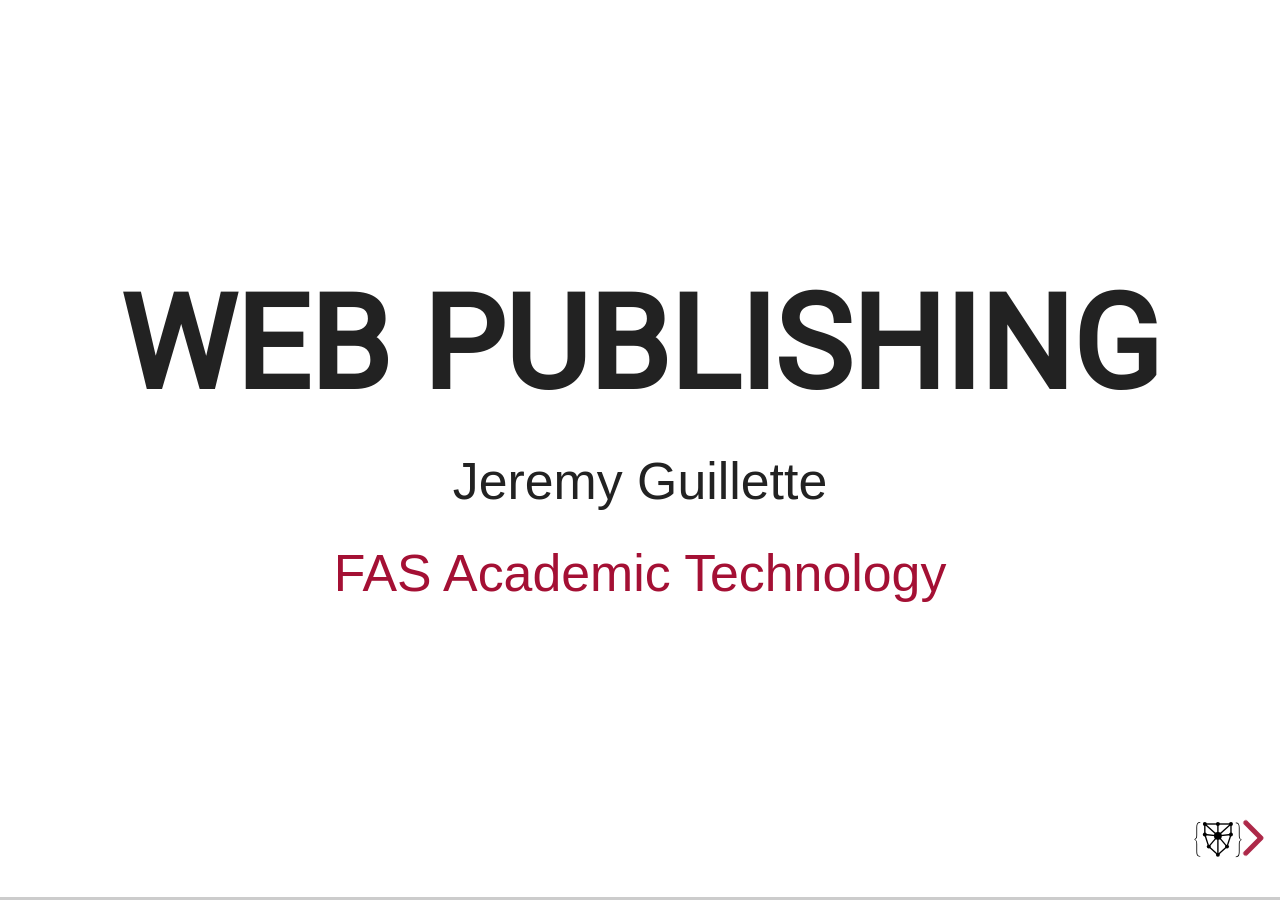
==== index.html @ 9199597d "initial commit" ====
<!doctype html>
<html lang="en">

<head>
	<meta charset="utf-8">

	<title>Unabridged: Web Publishing lightning talk</title>

	<meta name="description" content="A framework for easily creating beautiful presentations using HTML">
	<meta name="author" content="Hakim El Hattab">

	<meta name="apple-mobile-web-app-capable" content="yes">
	<meta name="apple-mobile-web-app-status-bar-style" content="black-translucent">

	<meta name="viewport" content="width=device-width, initial-scale=1.0, maximum-scale=1.0, user-scalable=no">

	<link rel="stylesheet" href="css/reveal.min.css">
	<link rel="stylesheet" href="css/theme/dssg.css" id="theme">
	<link rel="stylesheet" href="plugin/accessibility/helper.css">
	<link rel="stylesheet" href="css/fontawesome/fontawesome.css">
	<link rel="stylesheet" href="css/fontawesome/light.css">

	<!-- Theme used for syntax highlighting of code -->
	<link rel="stylesheet" href="lib/css/zenburn.css">

	<link rel="icon" href="favicon.ico">

	<!-- Printing and PDF exports -->
	<script>
		var link = document.createElement('link');
		link.rel = 'stylesheet';
		link.type = 'text/css';
		link.href = window.location.search.match(/print-pdf/gi) ? 'css/print/pdf.css' : 'css/print/paper.css';
		document.getElementsByTagName('head')[0].appendChild(link);
	</script>

	<!--[if lt IE 9]>
		<script src="lib/js/html5shiv.js"></script>
		<![endif]-->
</head>

<body>

	<div class="reveal">

		<!-- Any section element inside of this container is displayed as a slide -->
		<div class="slides">
			<section>
				<h1>Web Publishing</h1>
				<p>Jeremy Guillette</p>
				<p><a href="https://atg.fas.harvard.edu/">FAS Academic Technology</a></p>
			</section>
			<section>
				<h2>What I'm going to talk about:</h2>
				<ol>
					<li>Considerations</li>
					<li>Options</li>
				</ol>
			</section>
			<section>
				<section>
					<h2>Considerations</h2>
				</section>
				<section>
					<h3>Why does your site exist?</h3>
					<aside class="notes">
						<p>This is the main thing to keep in mind when making a site: the purpose of its existence. Don't make a site just because you feel like you should, make a site because it's the best way to accomplish a goal that you have. That goal will also inform what requirements you have for a platform, since it doesn't matter how nice a platform's text editor is if you need to host an interactive map. You might also tolerate a longer update process for a site you update once a year, but not for one you need to keep current on a weekly basis.</p>
					</aside>
				</section>
				<section>
					<h3>Non-negotiables</h3>
					<ul>
						<li>It needs to be accessible. (talk to <a href="https://accessibility.huit.harvard.edu/">DAS</a>)</li>
						<li>Sites require ongoing maintenance.</li>
					</ul>
					<aside class="notes">
						<p>Two things that aren't negotiable about any site: accessibility and maintenance. Neurodiverse people and people with different kinds of physical ability exist in the world and will be part of the audience for any site, so you want to make sure that your site isn't built to exclude them. If you're making a site and want advice on making it more accessible, talk to Digital Accessibility Services. They're great.Also, sites require ongoing maintenance. For Harvard platforms, that's done within HUIT and you don't have to pay for it as a Harvard affiliate. If you're going outside of Harvard, you'll need to provide money and/or labor to maintain your site.</p>
					</aside>
				</section>
			</section>
			<section>
				<section>
					<h2>Options</h2>
					<aside class="notes">So, let's take a look at some Harvard-supported options for getting stuff online.</aside>
				</section>
				<section>
					<h3><a href="https://openscholar.harvard.edu/">Open Scholar</a></h3>
					<ul>
						<li>Based in Drupal</li>
						<li>Supported by Harvard Web Publishing</li>
						<li>Robust SEO and accessibility testing</li>
						<li>Built with academics in mind</li>
						<li>Some support and customization is fee for service</li>
					</ul>
					<aside class="notes">
						<p>Most of the department sites you'll see in the FAS run on OpenScholar. It's the main platform for scholarly portfolios, departments, and projects at Harvard. It's supported by Harvard Web Publishing (or HWP), who've tested for accessibility and make sure pages show up in search results. It can be great for portfolios and projects, but editing can be clunky and feel limiting, and some support and customization through HWP is fee for service.</p>
					</aside>
				</section>
				<section>
					<h3><a href="https://huit.harvard.edu/campuspress-harvard">Campus Press</a></h3>
					<ul>
						<li>Based in WordPress</li>
						<li>New offering from Harvard Web Publishing</li>
						<li>Robust accessibility testing</li>
						<li>More familiar interface / environment</li>
						<li>Limited/vetted set of plugins & themes</li>
					</ul>
					<aside class="notes">
						<p>Campus Press is a new offering from Harvard Web Publishing, and it's a WordPress-based platform. The WordPress interface is likely to be at least a little familiar, as WordPress powers something like a third of the web. It gets the same kind of accessibility testing for supported themes as Open Scholar, but in a different environment. Campus Press only makes a certain vetted subset of themes and plugins available, so you won't have as many options as you would with self-hosted WordPress, but you'll know that the options you have are accessible and secure.</p>
					</aside>
				</section>
				<section>
					<h3><a href="https://atg.fas.harvard.edu/omeka">Omeka</a> (Classic)</h3>
					<ul>
						<li>Supported by FAS Academic Technology</li>
						<li>Harvard theme is tested for accessibility</li>
						<li>Libraries / Archives / Museums tool</li>
						<li>Metadata-focused</li>
						<li>Support for IIIF images</li>
						<li>Unique plugins like Neatline</li>
					</ul>
					<aside class="notes">
						<p>Omeka is a platform that we in FAS Academic Technology provide. It's mostly used in libraries, archives, and museums, since it's very much focused on collections of stuff and the metadata that describe that stuff. It also has support for IIIF, which is a standard for displaying images online used by many libraries, archives and musuems, including Harvard's, so you have tools available in Omeka for working with those images in more robust ways, like gathering them into workspaces and annotating them. Omeka also has some plugins that we support that provide unique functionality, like the Neatline plugin for annotating maps.</p>
					</aside>
				</section>
				<section>
					<h3><a href="https://atg.fas.harvard.edu/scalar">Scalar</a></h3>
					<ul>
						<li>Supported by FAS Academic Technology</li>
						<li>Accessibility improvements are ongoing</li>
						<li>Built for scholarly monographs</li>
						<li>Good for using multimedia, nonlinear narratives</li>
						<li>Use connections between pages to create widgets</li>
						<li>Can easily get a class roster imported</li>
					</ul>
					<aside class="notes">
						<p>Scalar is another platform that we support in FAS Academic Technology. Scalar is focused more on monograph-style scholarly works, but with an emphasis on multimedia and nonlinearity. You can make a site that makes effective use of images and videos with Scalar, and provide an organization that encourages wandering and exploration over a straight linear path (although linearity is also an option). You can also use the different connections between parts of your website to represent connected pages on maps, timelines, or other visualizations. It's often used in classes for non-traditional and collaborative writing assignments, so we have tools to help import class rosters.</p>
					</aside>
				</section>
			</section>
			<section>
				<h2>Summary of options at Harvard</h2>
				<ul>
					<li><a href="https://openscholar.harvard.edu/">Open Scholar</a></li>
					<li><a href="https://huit.harvard.edu/campuspress-harvard">Campus Press</a></li>
					<li><a href="https://atg.fas.harvard.edu/omeka">Omeka</a></li>
					<li><a href="https://atg.fas.harvard.edu/scalar">Scalar</a></li>
				</ul>
			</section>
		</div>

	</div>

	<script src="js/reveal.js"></script>
	<script src="plugin/zoom/zoom.js"></script>
	<script src="plugin/notes/notes.js"></script>
	<script src="plugin/search/search.js"></script>
	<script src="plugin/markdown/markdown.js"></script>
	<script src="plugin/highlight/highlight.js"></script>
	<script src="plugin/accessibility/helper.js"></script>

	<script>
		// More info https://github.com/hakimel/reveal.js#configuration
		Reveal.initialize({
			controls: true,
			progress: true,
			history: true,
			center: true,

			transition: 'slide', // none/fade/slide/convex/concave/zoom

			plugins: [ RevealZoom, RevealNotes, RevealSearch, RevealMarkdown, RevealHighlight ]
		});
	</script>

</body>

</html>
---- css/theme/dssg.css ----
/**
 * White theme for reveal.js. This is the opposite of the 'black' theme.
 *
 * By Hakim El Hattab, http://hakim.se
 */
 @font-face {
  font-family: 'Roboto';
  font-style: normal;
  font-weight: 400;
  src: url(../font/Roboto-Regular.ttf) format('truetype');
}
section.has-dark-background, section.has-dark-background h1, section.has-dark-background h2, section.has-dark-background h3, section.has-dark-background h4, section.has-dark-background h5, section.has-dark-background h6 {
  color: #fff; 
}

.reveal:not(.has-vertical-slides) .controls::after {
  content: url(net-with-braces.svg);
  width: 3.6em;
  display: block;
  position: absolute;
  right: 3em;
  bottom: 1.6em; 
}

.reveal:not(.has-horizontal-slides) .controls:after {
  content: url(net-with-braces.svg);
  width: 4em;
  display: block;
  position: absolute;
  right: 1.2em;
  bottom: 2.7em; 
}

.reveal.has-vertical-slides.has-horizontal-slides .controls::after,
.reveal:not(.has-vertical-slides):not(.has-horizontal-slides) .controls::after {
  content: url(net-with-braces.svg);
  width: 5em;
  display: block;
  position: absolute;
  right: 2.5em;
  bottom: 2.5em; 
}

/*********************************************
 * GLOBAL STYLES
 *********************************************/
body {
  background: #fff;
  background-color: #fff; }

.reveal {
  font-family: "Helvetica Neue", Helvetica, Arial, sans-serif;
  font-size: 42px;
  font-weight: normal;
  color: #222; }

::selection {
  color: #fff;
  background: #ed476f;
  text-shadow: none; }

::-moz-selection {
  color: #fff;
  background: #ed476f;
  text-shadow: none; }

.reveal .slides > section,
.reveal .slides > section > section {
  line-height: 1.3;
  font-weight: inherit; }

/*********************************************
 * HEADERS
 *********************************************/
.reveal h1,
.reveal h2,
.reveal h3,
.reveal h4,
.reveal h5,
.reveal h6 {
  margin: 0 0 20px 0;
  color: #222;
  font-family: "Roboto", Helvetica, sans-serif;
  font-weight: 600;
  line-height: 1.2;
  letter-spacing: normal;
  text-transform: uppercase;
  text-shadow: none;
  word-wrap: break-word; }

.reveal h1 {
  font-size: 2.5em; }

.reveal h2 {
  font-size: 1.6em; }

.reveal h3 {
  font-size: 1.3em; }

.reveal h4 {
  font-size: 1em; }

.reveal h1 {
  text-shadow: none; }

/*********************************************
 * OTHER
 *********************************************/
.reveal p {
  margin: 20px 0;
  line-height: 1.3; }

/* Ensure certain elements are never larger than the slide itself */
.reveal img,
.reveal video,
.reveal iframe {
  max-width: 95%;
  max-height: 95%; }

.reveal strong,
.reveal b {
  font-weight: bold; }

.reveal em {
  font-style: italic; }

.reveal ol,
.reveal dl,
.reveal ul {
  display: inline-block;
  text-align: left;
  margin: 0 0 0 1em; }

.reveal ol {
  list-style-type: decimal; }

.reveal ul {
  list-style-type: disc; }

.reveal ul ul {
  list-style-type: square; }

.reveal ul ul ul {
  list-style-type: circle; }

.reveal ul ul,
.reveal ul ol,
.reveal ol ol,
.reveal ol ul {
  display: block;
  margin-left: 40px; }

.reveal dt {
  font-weight: bold; }

.reveal dd {
  margin-left: 40px; }

.reveal blockquote {
  display: block;
  position: relative;
  width: 70%;
  margin: 20px auto;
  padding: 5px;
  font-style: italic;
  background: rgba(255, 255, 255, 0.05);
  box-shadow: 0px 0px 2px rgba(0, 0, 0, 0.2); }

.reveal blockquote p:first-child,
.reveal blockquote p:last-child {
  display: inline-block; }

.reveal q {
  font-style: italic; }

.reveal pre {
  display: block;
  position: relative;
  width: 90%;
  margin: 20px auto;
  text-align: left;
  font-size: 0.55em;
  font-family: monospace;
  line-height: 1.2em;
  word-wrap: break-word;
  box-shadow: 0px 0px 6px rgba(0, 0, 0, 0.3); }

.reveal code {
  font-family: monospace;
  text-transform: none; }

.reveal pre code {
  display: block;
  padding: 5px;
  overflow: auto;
  max-height: 400px;
  word-wrap: normal; }

.reveal table {
  margin: auto;
  border-collapse: collapse;
  border-spacing: 0; }

.reveal table th {
  font-weight: bold; }

.reveal table th,
.reveal table td {
  text-align: left;
  padding: 0.2em 0.5em 0.2em 0.5em;
  border-bottom: 1px solid; }

.reveal table th[align="center"],
.reveal table td[align="center"] {
  text-align: center; }

.reveal table th[align="right"],
.reveal table td[align="right"] {
  text-align: right; }

.reveal table tbody tr:last-child th,
.reveal table tbody tr:last-child td {
  border-bottom: none; }

.reveal sup {
  vertical-align: super; }

.reveal sub {
  vertical-align: sub; }

.reveal small {
  display: inline-block;
  font-size: 0.6em;
  line-height: 1.2em;
  vertical-align: top; }

.reveal small * {
  vertical-align: top; }

/*********************************************
 * LINKS
 *********************************************/
.reveal a {
  color: #a41034;
  text-decoration: none;
  -webkit-transition: color .15s ease;
  -moz-transition: color .15s ease;
  transition: color .15s ease; }

.reveal a:hover {
  color: #e8184b;
  text-shadow: none;
  border: none; }

.reveal .roll span:after {
  color: #fff;
  background: #5e091e; }

/*********************************************
 * IMAGES
 *********************************************/
.reveal section img {
  margin: 15px 0px;
  background: rgba(255, 255, 255, 0.12);
  border: 4px solid #222;
  box-shadow: 0 0 10px rgba(0, 0, 0, 0.15); }

.reveal section img.plain {
  border: 0;
  box-shadow: none; }

.reveal a img {
  -webkit-transition: all .15s linear;
  -moz-transition: all .15s linear;
  transition: all .15s linear; }

.reveal a:hover img {
  background: rgba(255, 255, 255, 0.2);
  border-color: #a41034;
  box-shadow: 0 0 20px rgba(0, 0, 0, 0.55); }

/*********************************************
 * NAVIGATION CONTROLS
 *********************************************/
.reveal .controls {
  color: #a41034; }

/*********************************************
 * PROGRESS BAR
 *********************************************/
.reveal .progress {
  background: rgba(0, 0, 0, 0.2);
  color: #a41034; }

.reveal .progress span {
  -webkit-transition: width 800ms cubic-bezier(0.26, 0.86, 0.44, 0.985);
  -moz-transition: width 800ms cubic-bezier(0.26, 0.86, 0.44, 0.985);
  transition: width 800ms cubic-bezier(0.26, 0.86, 0.44, 0.985); }

.reveal {
  font-weight: 300; }
---- plugin/accessibility/helper.css ----
/* Include in your HTML file along with accessibility-helper.js
  or copy contents to your theme css */

/*********************************************
 * AccessibilityHelper Plugin
 *
 * MIT licensed
 *
 * 2014 Marcy Sutton, http://marcysutton.com
 *********************************************/
.reveal .slides>section>.accessibilityWrapper,
.reveal .slides>section>section>.accessibilityWrapper {
  display: none;
  visibility: hidden;
}

.reveal .slides section.present > .accessibilityWrapper {
  display: block;
  visibility: visible;
  outline: none;
}
.reveal .slides.staticPage > section {
  display: block !important;
}
.reveal #global-skip-link {
  display: block;
  font-size: 0.6em;
  left: -50000px;
  padding: 5px 10px;
  position: fixed;
  white-space: nowrap;
}
.reveal ul#table-of-contents {
  display: block;
  list-style: none;
  margin: 0;
  padding: 0;
  position: fixed;
}
.reveal ul#table-of-contents li {
  margin: 0;
  padding: 0;
}
.reveal ul#table-of-contents li a {
  display: block;
  font-size: 0.6em;
  left: -50000px;
  padding: 5px 10px;
  position: absolute;
  white-space: nowrap;
}
---- css/fontawesome/light.css ----
/*!
 * Font Awesome Pro 5.2.0 by @fontawesome - https://fontawesome.com
 * License - https://fontawesome.com/license (Commercial License)
 */
@font-face {
  font-family: 'Font Awesome 5 Pro';
  font-style: normal;
  font-weight: 300;
  src: url("fa-light-300.eot");
  src: url("fa-light-300.eot?#iefix") format("embedded-opentype"), url("fa-light-300.woff2") format("woff2"), url("fa-light-300.woff") format("woff"), url("fa-light-300.ttf") format("truetype"), url("fa-light-300.svg#fontawesome") format("svg"); }

.fal {
  font-family: 'Font Awesome 5 Pro';
  font-weight: 300; }
---- lib/css/zenburn.css ----
/*

Zenburn style from voldmar.ru (c) Vladimir Epifanov <voldmar@voldmar.ru>
based on dark.css by Ivan Sagalaev

*/

.hljs {
  display: block;
  overflow-x: auto;
  padding: 0.5em;
  background: #3f3f3f;
  color: #dcdcdc;
}

.hljs-keyword,
.hljs-selector-tag,
.hljs-tag {
  color: #e3ceab;
}

.hljs-template-tag {
  color: #dcdcdc;
}

.hljs-number {
  color: #8cd0d3;
}

.hljs-variable,
.hljs-template-variable,
.hljs-attribute {
  color: #efdcbc;
}

.hljs-literal {
  color: #efefaf;
}

.hljs-subst {
  color: #8f8f8f;
}

.hljs-title,
.hljs-name,
.hljs-selector-id,
.hljs-selector-class,
.hljs-section,
.hljs-type {
  color: #efef8f;
}

.hljs-symbol,
.hljs-bullet,
.hljs-link {
  color: #dca3a3;
}

.hljs-deletion,
.hljs-string,
.hljs-built_in,
.hljs-builtin-name {
  color: #cc9393;
}

.hljs-addition,
.hljs-comment,
.hljs-quote,
.hljs-meta {
  color: #7f9f7f;
}


.hljs-emphasis {
  font-style: italic;
}

.hljs-strong {
  font-weight: bold;
}
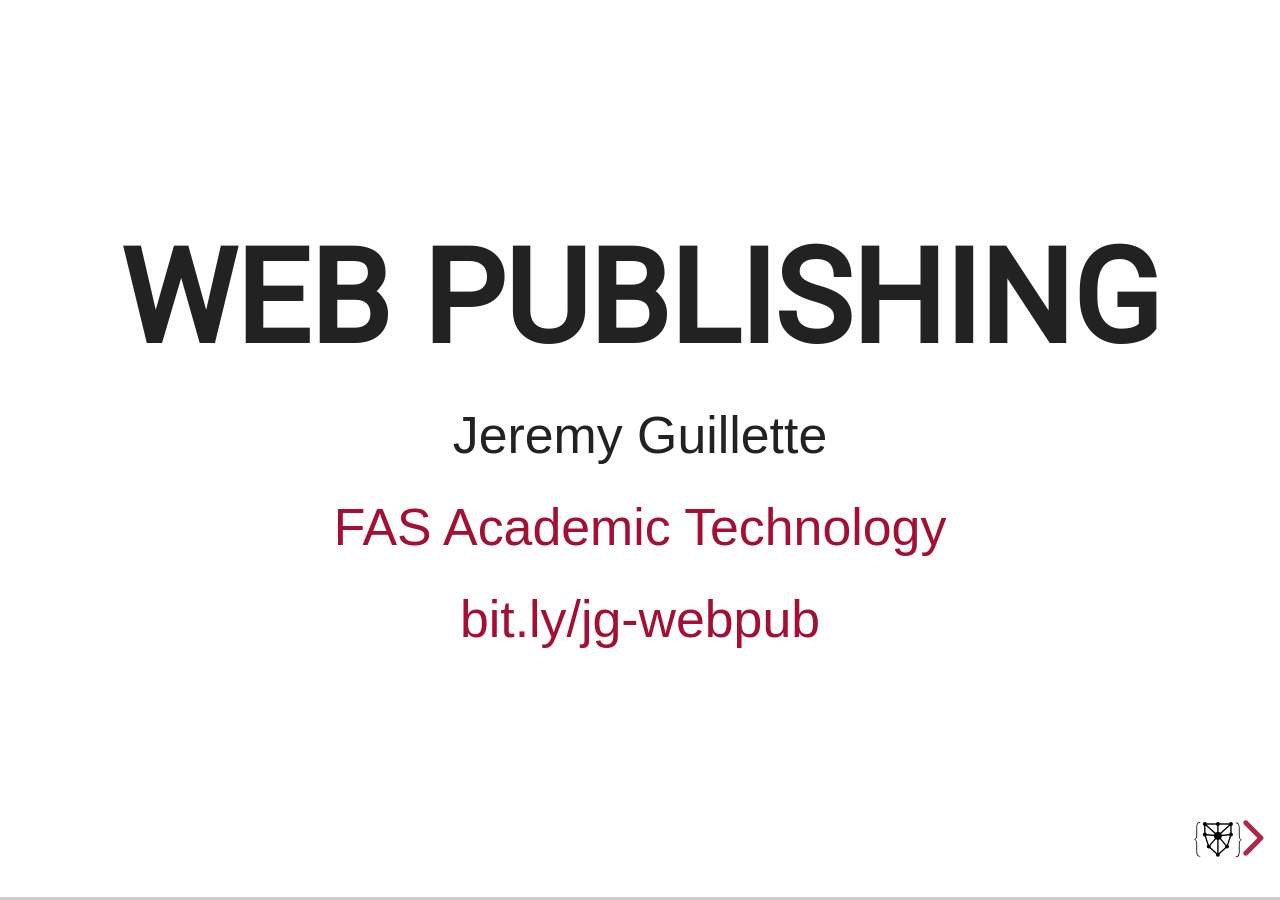
==== commit cac878e7: "added bitlink to title" ====
--- a/index.html
+++ b/index.html
@@ -49,6 +49,7 @@
 				<h1>Web Publishing</h1>
 				<p>Jeremy Guillette</p>
 				<p><a href="https://atg.fas.harvard.edu/">FAS Academic Technology</a></p>
+				<p><a href="https://bit.ly/jg-webpub">bit.ly/jg-webpub</a></p>
 			</section>
 			<section>
 				<h2>What I'm going to talk about:</h2>
@@ -74,7 +75,7 @@
 						<li>Sites require ongoing maintenance.</li>
 					</ul>
 					<aside class="notes">
-						<p>Two things that aren't negotiable about any site: accessibility and maintenance. Neurodiverse people and people with different kinds of physical ability exist in the world and will be part of the audience for any site, so you want to make sure that your site isn't built to exclude them. If you're making a site and want advice on making it more accessible, talk to Digital Accessibility Services. They're great.Also, sites require ongoing maintenance. For Harvard platforms, that's done within HUIT and you don't have to pay for it as a Harvard affiliate. If you're going outside of Harvard, you'll need to provide money and/or labor to maintain your site.</p>
+						<p>Two things that aren't negotiable about any site: accessibility and maintenance. Neurodiverse people and people with different kinds of physical ability exist in the world and will be part of the audience for any site, so you want to make sure that your site isn't built to exclude them. If you're making a site and want advice on making it more accessible, talk to Digital Accessibility Services. They're great. Also, sites require ongoing maintenance. For Harvard platforms, that's done within HUIT and you don't have to pay for it as a Harvard affiliate. If you're going outside of Harvard, you'll need to provide money and/or labor to maintain your site.</p>
 					</aside>
 				</section>
 			</section>
